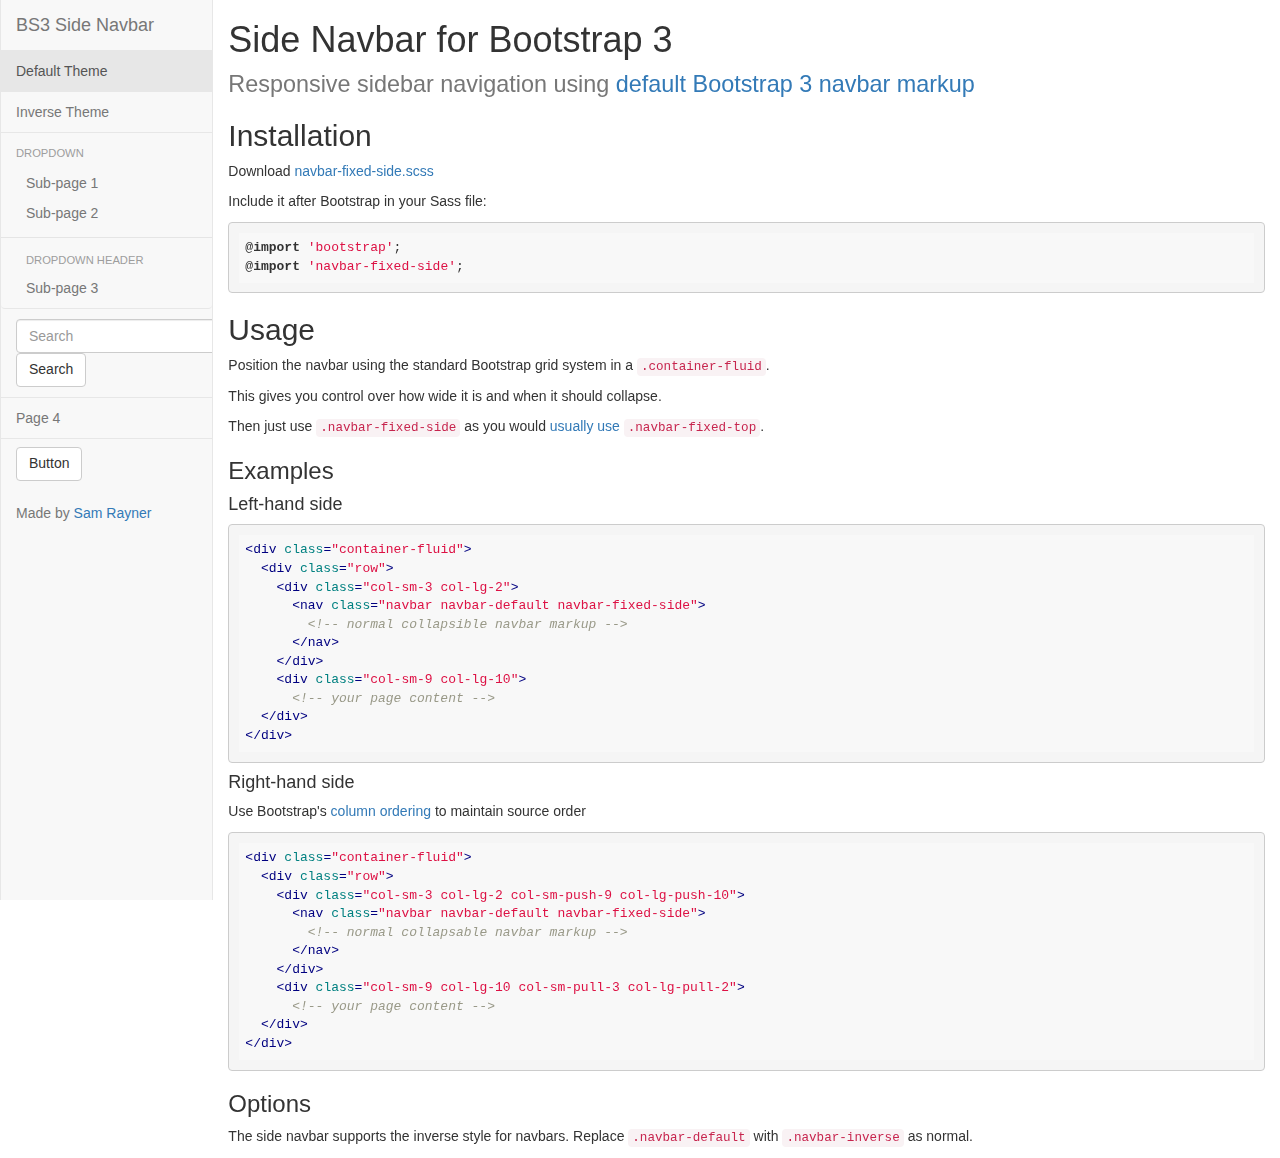
==== index.html @ b47dbbe0 "Automated commit at 2015-11-25 14:26:10 UTC by middleman-deploy 1.0.0" ====
<!DOCTYPE html>
<html lang="en-gb">
  <head>
    <meta charset="utf-8">
    <meta content="width=device-width" name="viewport">
    <meta content="yes" name="apple-mobile-web-app-capable">
    <meta content="IE=edge,chrome=1" http-equiv="X-UA-Compatible">
    <title>Bootstrap 3 Side Navbar</title>
    <link href="assets/stylesheets/application.css" rel="stylesheet" />
  </head>
  <body>
    <div class="container-fluid">
      <div class="row">
        <div class="col-sm-3 col-lg-2">
          <nav class="navbar navbar-default navbar-fixed-side">
            <div class="container">
              <div class="navbar-header">
                <button class="navbar-toggle" data-target=".navbar-collapse" data-toggle="collapse">
                  <span class="sr-only">Toggle navigation</span>
                  <span class="icon-bar"></span>
                  <span class="icon-bar"></span>
                  <span class="icon-bar"></span>
                </button>
                <a class="navbar-brand" href="./">BS3 Side Navbar</a>
              </div>
              <div class="collapse navbar-collapse">
                <ul class="nav navbar-nav">
                  <li class="active">
                    <a href="./">Default Theme</a>
                  </li>
                  <li class="">
                    <a href="inverse.html">Inverse Theme</a>
                  </li>
                  <li class="dropdown"><a class="dropdown-toggle" data-toggle="dropdown" href="#">Dropdown <b class="caret"></b></a><ul class="dropdown-menu"><li><a href="#">Sub-page 1</a></li>
                  <li><a href="#">Sub-page 2</a></li>
                  <li class="divider"></li>
                  <li class="dropdown-header">Dropdown Header</li>
                  <li><a href="#">Sub-page 3</a></li>
                  </ul></li>
                </ul>
                <form class="navbar-form navbar-left">
                  <div class="form-group">
                    <input class="form-control" placeholder="Search">
                  </div>
                  <button class="btn btn-default">Search</button>
                </form>
                <ul class="nav navbar-nav navbar-right">
                  <li><a href="#">Page 4</a></li>
                </ul>
                <button class="btn btn-default navbar-btn">Button</button>
                <p class="navbar-text">
                  Made by
                  <a href="http://www.samrayner.com">Sam Rayner</a>
                </p>
              </div>
            </div>
          </nav>
        </div>
        <div class="col-sm-9 col-lg-10">
          <div id="content">
            <h1>
              Side Navbar for Bootstrap 3
              <br>
              <small>
                Responsive sidebar navigation using
                <a href="http://getbootstrap.com/components/#navbar">default Bootstrap 3 navbar markup</a>
              </small>
            </h1>
            <h2 id="installation">Installation</h2>
            
            <p>Download <a href="https://raw.githubusercontent.com/samrayner/bootstrap-side-navbar/source/source/assets/stylesheets/navbar-fixed-side.scss">navbar-fixed-side.scss</a></p>
            
            <p>Include it after Bootstrap in your Sass file:</p>
            
            <pre><code>@import 'bootstrap';&#x000A;@import 'navbar-fixed-side';&#x000A;</code></pre>
            
            <h2 id="usage">Usage</h2>
            
            <p>Position the navbar using the standard Bootstrap grid system in a <code>.container-fluid</code>.</p>
            
            <p>This gives you control over how wide it is and when it should collapse.</p>
            
            <p>Then just use <code>.navbar-fixed-side</code> as you would <a href="http://getbootstrap.com/components/#navbar-fixed-top">usually use <code>.navbar-fixed-top</code></a>.</p>
            
            <h3 id="examples">Examples</h3>
            
            <h4 id="left-hand-side">Left-hand side</h4>
            <pre><code>&lt;div class="container-fluid"&gt;&#x000A;  &lt;div class="row"&gt;&#x000A;    &lt;div class="col-sm-3 col-lg-2"&gt;&#x000A;      &lt;nav class="navbar navbar-default navbar-fixed-side"&gt;&#x000A;        &lt;!-- normal collapsible navbar markup --&gt;&#x000A;      &lt;/nav&gt;&#x000A;    &lt;/div&gt;&#x000A;    &lt;div class="col-sm-9 col-lg-10"&gt;&#x000A;      &lt;!-- your page content --&gt;&#x000A;  &lt;/div&gt;&#x000A;&lt;/div&gt;&#x000A;</code></pre>
            
            <h4 id="right-hand-side">Right-hand side</h4>
            <p>Use Bootstrap's <a href="https://getbootstrap.com/css/#grid-column-ordering">column ordering</a> to maintain source order</p>
            
            <pre><code>&lt;div class="container-fluid"&gt;&#x000A;  &lt;div class="row"&gt;&#x000A;    &lt;div class="col-sm-3 col-lg-2 col-sm-push-9 col-lg-push-10"&gt;&#x000A;      &lt;nav class="navbar navbar-default navbar-fixed-side"&gt;&#x000A;        &lt;!-- normal collapsable navbar markup --&gt;&#x000A;      &lt;/nav&gt;&#x000A;    &lt;/div&gt;&#x000A;    &lt;div class="col-sm-9 col-lg-10 col-sm-pull-3 col-lg-pull-2"&gt;&#x000A;      &lt;!-- your page content --&gt;&#x000A;  &lt;/div&gt;&#x000A;&lt;/div&gt;&#x000A;</code></pre>
            
            <h3 id="options">Options</h3>
            
            <p>The side navbar supports the inverse style for navbars. Replace <code>.navbar-default</code> with <code>.navbar-inverse</code> as normal.</p>
          </div>
        </div>
      </div>
    </div>
    <script src="assets/javascripts/application.js"></script>
  </body>
</html>
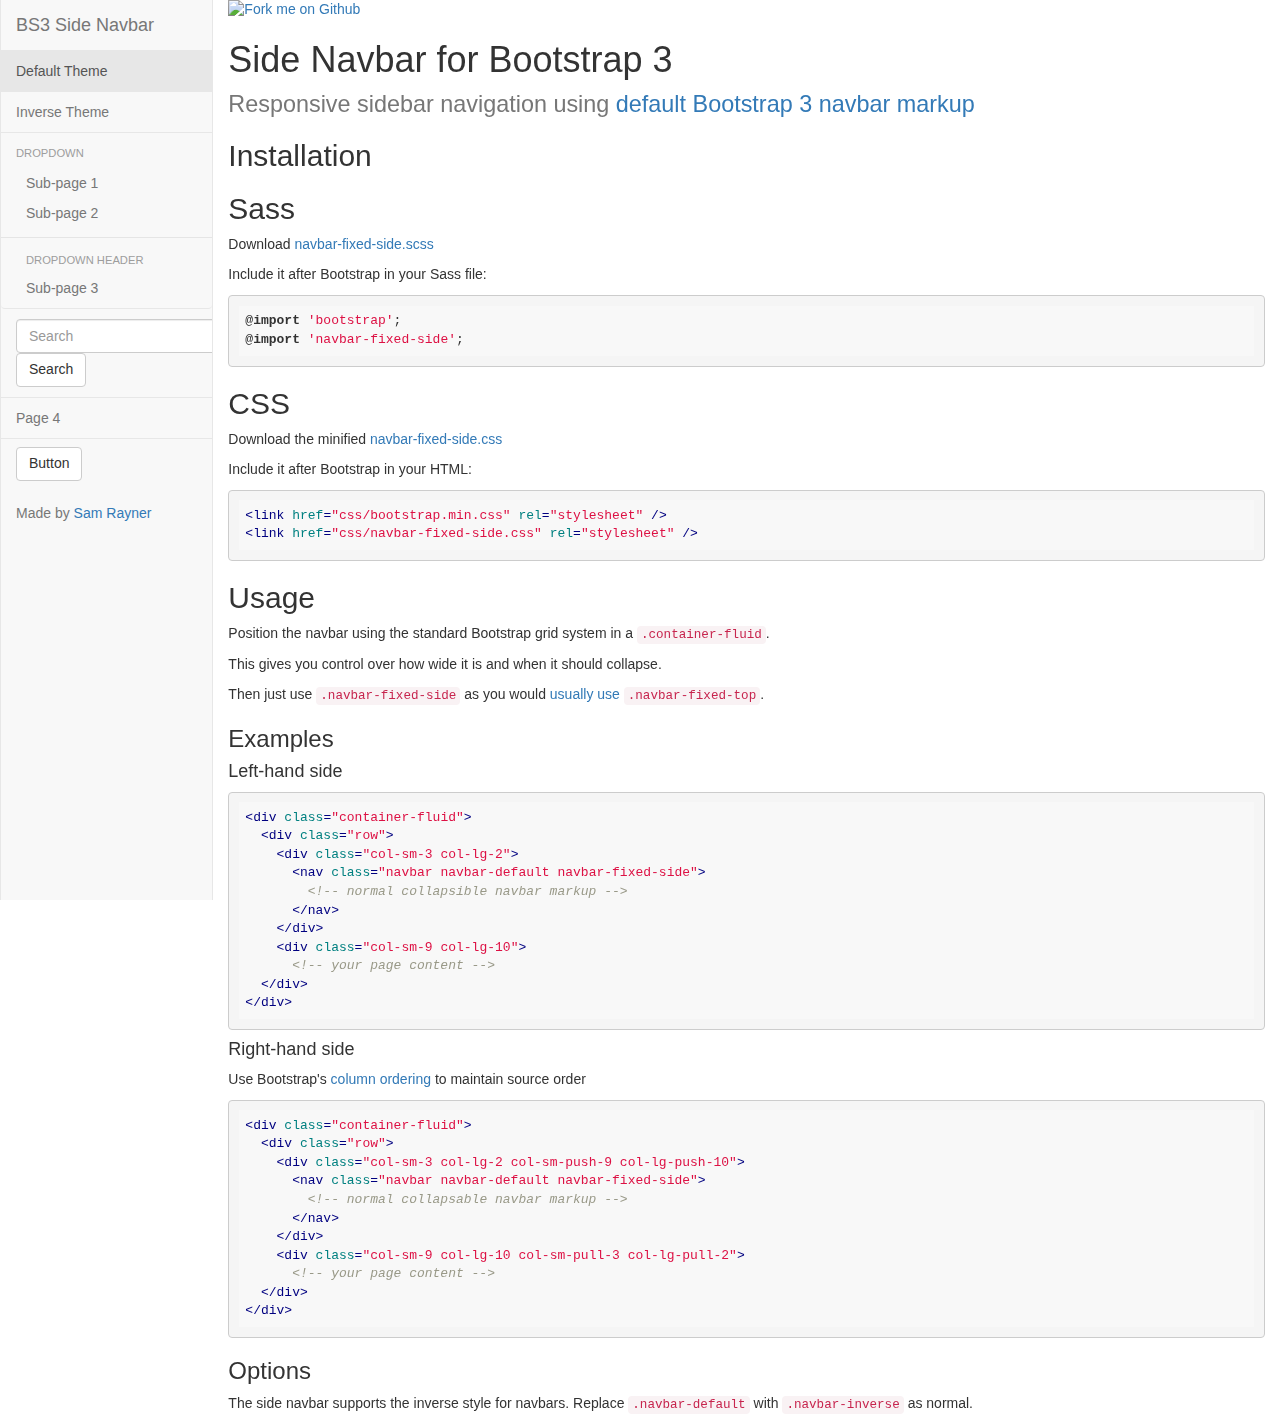
==== commit e838d40b: "Automated commit at 2015-11-25 15:23:31 UTC by middleman-deploy 1.0.0" ====
--- a/index.html
+++ b/index.html
@@ -57,6 +57,8 @@
           </nav>
         </div>
         <div class="col-sm-9 col-lg-10">
+          <a class="github-ribbon" href="https://github.com/samrayner/bootstrap-side-navbar"><img alt="Fork me on Github" src="https://camo.githubusercontent.com/38ef81f8aca64bb9a64448d0d70f1308ef5341ab/68747470733a2f2f73332e616d617a6f6e6177732e636f6d2f6769746875622f726962626f6e732f666f726b6d655f72696768745f6461726b626c75655f3132313632312e706e67" />
+          </a>
           <div id="content">
             <h1>
               Side Navbar for Bootstrap 3
@@ -68,11 +70,21 @@
             </h1>
             <h2 id="installation">Installation</h2>
             
+            <h2 id="sass">Sass</h2>
+            
             <p>Download <a href="https://raw.githubusercontent.com/samrayner/bootstrap-side-navbar/source/source/assets/stylesheets/navbar-fixed-side.scss">navbar-fixed-side.scss</a></p>
             
             <p>Include it after Bootstrap in your Sass file:</p>
             
             <pre><code>@import 'bootstrap';&#x000A;@import 'navbar-fixed-side';&#x000A;</code></pre>
+            
+            <h2 id="css">CSS</h2>
+            
+            <p>Download the minified <a href="https://raw.githubusercontent.com/samrayner/bootstrap-side-navbar/gh-pages/assets/stylesheets/navbar-fixed-side.css">navbar-fixed-side.css</a></p>
+            
+            <p>Include it after Bootstrap in your HTML:</p>
+            
+            <pre><code>&lt;link href="css/bootstrap.min.css" rel="stylesheet" /&gt;&#x000A;&lt;link href="css/navbar-fixed-side.css" rel="stylesheet" /&gt;&#x000A;</code></pre>
             
             <h2 id="usage">Usage</h2>
             
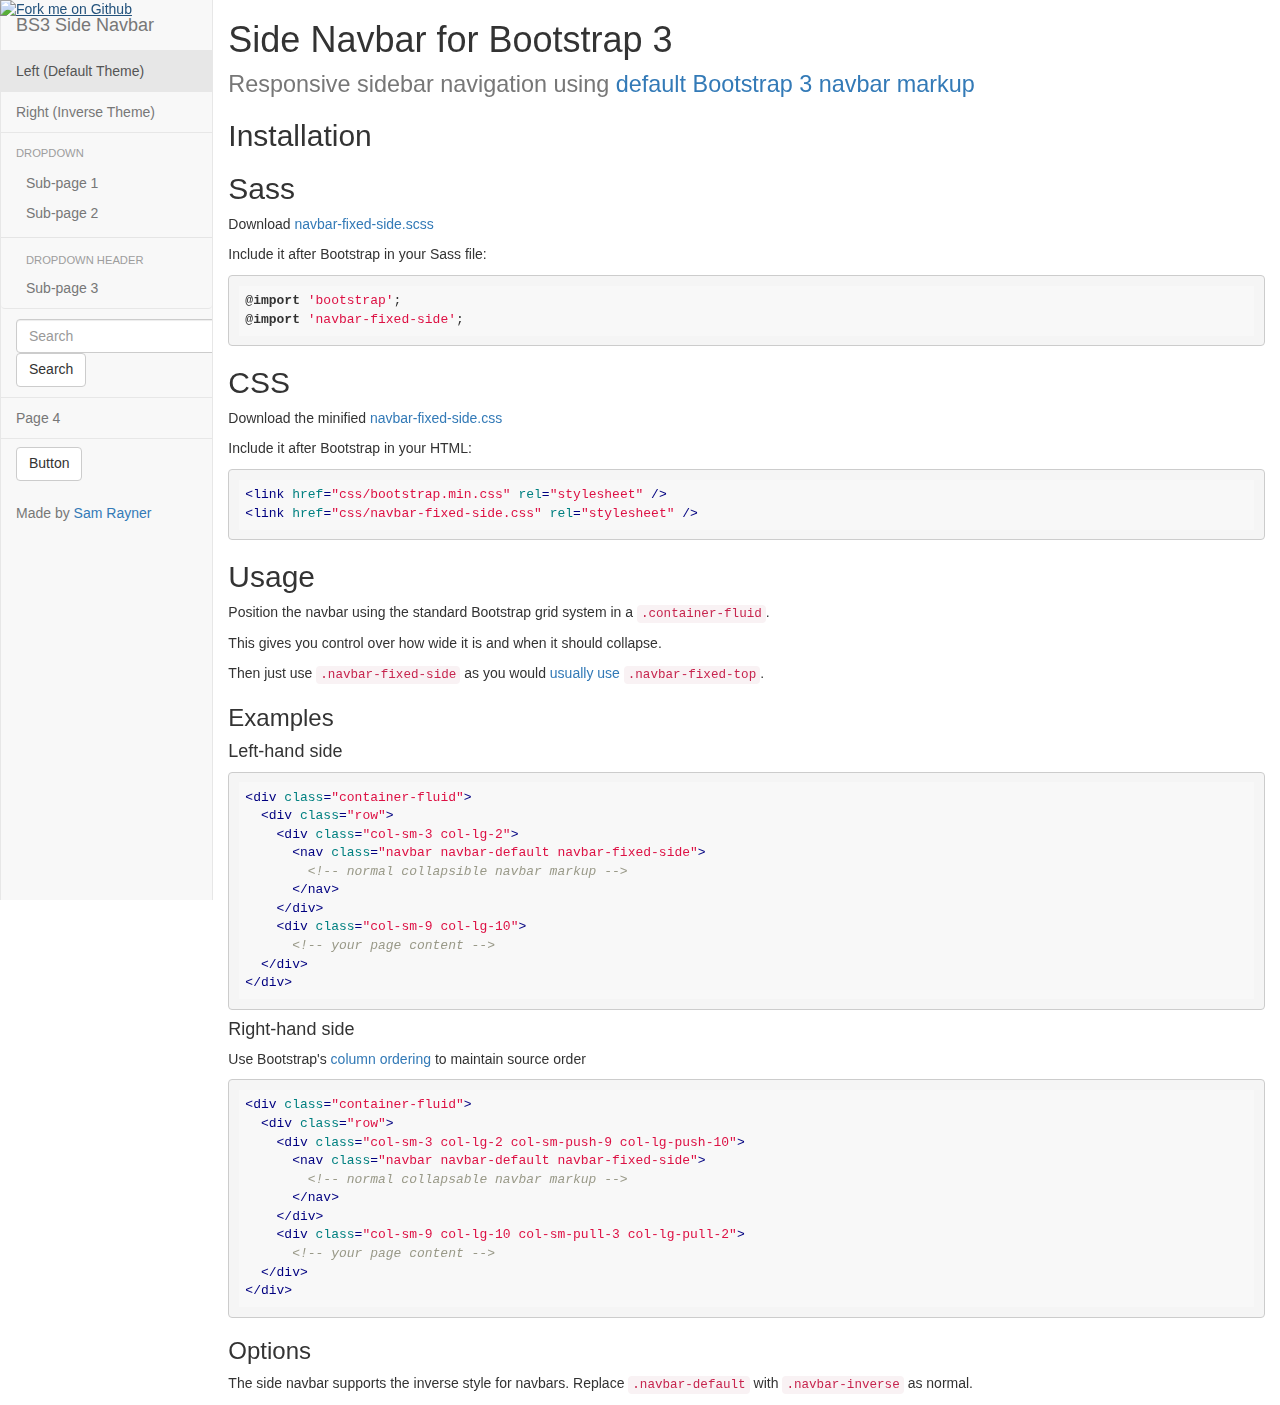
==== commit a4970a5d: "Automated commit at 2015-11-25 15:29:36 UTC by middleman-deploy 1.0.0" ====
--- a/index.html
+++ b/index.html
@@ -26,10 +26,10 @@
               <div class="collapse navbar-collapse">
                 <ul class="nav navbar-nav">
                   <li class="active">
-                    <a href="./">Default Theme</a>
+                    <a href="./">Left (Default Theme)</a>
                   </li>
                   <li class="">
-                    <a href="inverse.html">Inverse Theme</a>
+                    <a href="inverse.html">Right (Inverse Theme)</a>
                   </li>
                   <li class="dropdown"><a class="dropdown-toggle" data-toggle="dropdown" href="#">Dropdown <b class="caret"></b></a><ul class="dropdown-menu"><li><a href="#">Sub-page 1</a></li>
                   <li><a href="#">Sub-page 2</a></li>
@@ -57,8 +57,6 @@
           </nav>
         </div>
         <div class="col-sm-9 col-lg-10">
-          <a class="github-ribbon" href="https://github.com/samrayner/bootstrap-side-navbar"><img alt="Fork me on Github" src="https://camo.githubusercontent.com/38ef81f8aca64bb9a64448d0d70f1308ef5341ab/68747470733a2f2f73332e616d617a6f6e6177732e636f6d2f6769746875622f726962626f6e732f666f726b6d655f72696768745f6461726b626c75655f3132313632312e706e67" />
-          </a>
           <div id="content">
             <h1>
               Side Navbar for Bootstrap 3
@@ -109,6 +107,8 @@
             <p>The side navbar supports the inverse style for navbars. Replace <code>.navbar-default</code> with <code>.navbar-inverse</code> as normal.</p>
           </div>
         </div>
+        <a style="position: absolute; top: 0; left: 0;" href="https://github.com/samrayner/bootstrap-side-navbar"><img alt="Fork me on Github" src="https://camo.githubusercontent.com/567c3a48d796e2fc06ea80409cc9dd82bf714434/68747470733a2f2f73332e616d617a6f6e6177732e636f6d2f6769746875622f726962626f6e732f666f726b6d655f6c6566745f6461726b626c75655f3132313632312e706e67" />
+        </a>
       </div>
     </div>
     <script src="assets/javascripts/application.js"></script>
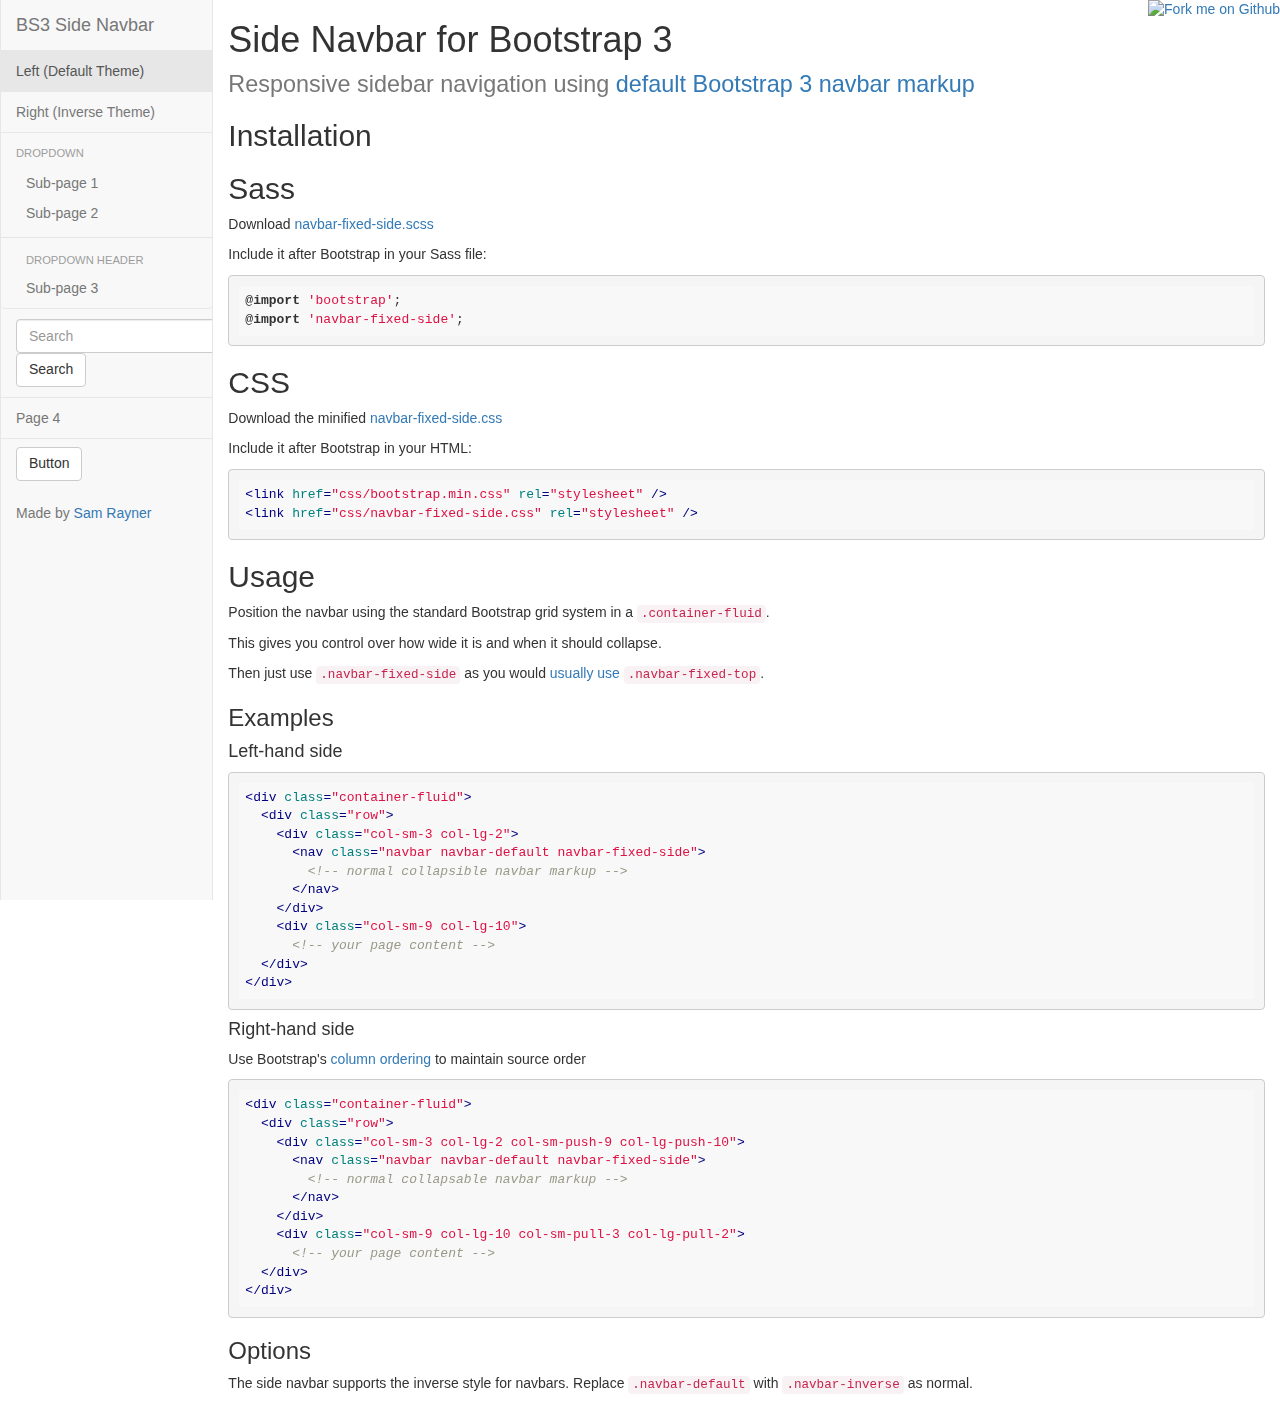
==== commit 84f532cf: "Automated commit at 2015-11-25 15:30:50 UTC by middleman-deploy 1.0.0" ====
--- a/index.html
+++ b/index.html
@@ -107,10 +107,10 @@
             <p>The side navbar supports the inverse style for navbars. Replace <code>.navbar-default</code> with <code>.navbar-inverse</code> as normal.</p>
           </div>
         </div>
-        <a style="position: absolute; top: 0; left: 0;" href="https://github.com/samrayner/bootstrap-side-navbar"><img alt="Fork me on Github" src="https://camo.githubusercontent.com/567c3a48d796e2fc06ea80409cc9dd82bf714434/68747470733a2f2f73332e616d617a6f6e6177732e636f6d2f6769746875622f726962626f6e732f666f726b6d655f6c6566745f6461726b626c75655f3132313632312e706e67" />
-        </a>
       </div>
     </div>
     <script src="assets/javascripts/application.js"></script>
   </body>
 </html>
+<a style="position: absolute; top: 0; right: 0;" href="https://github.com/samrayner/bootstrap-side-navbar"><img alt="Fork me on Github" src="https://camo.githubusercontent.com/38ef81f8aca64bb9a64448d0d70f1308ef5341ab/68747470733a2f2f73332e616d617a6f6e6177732e636f6d2f6769746875622f726962626f6e732f666f726b6d655f72696768745f6461726b626c75655f3132313632312e706e67" />
+</a>
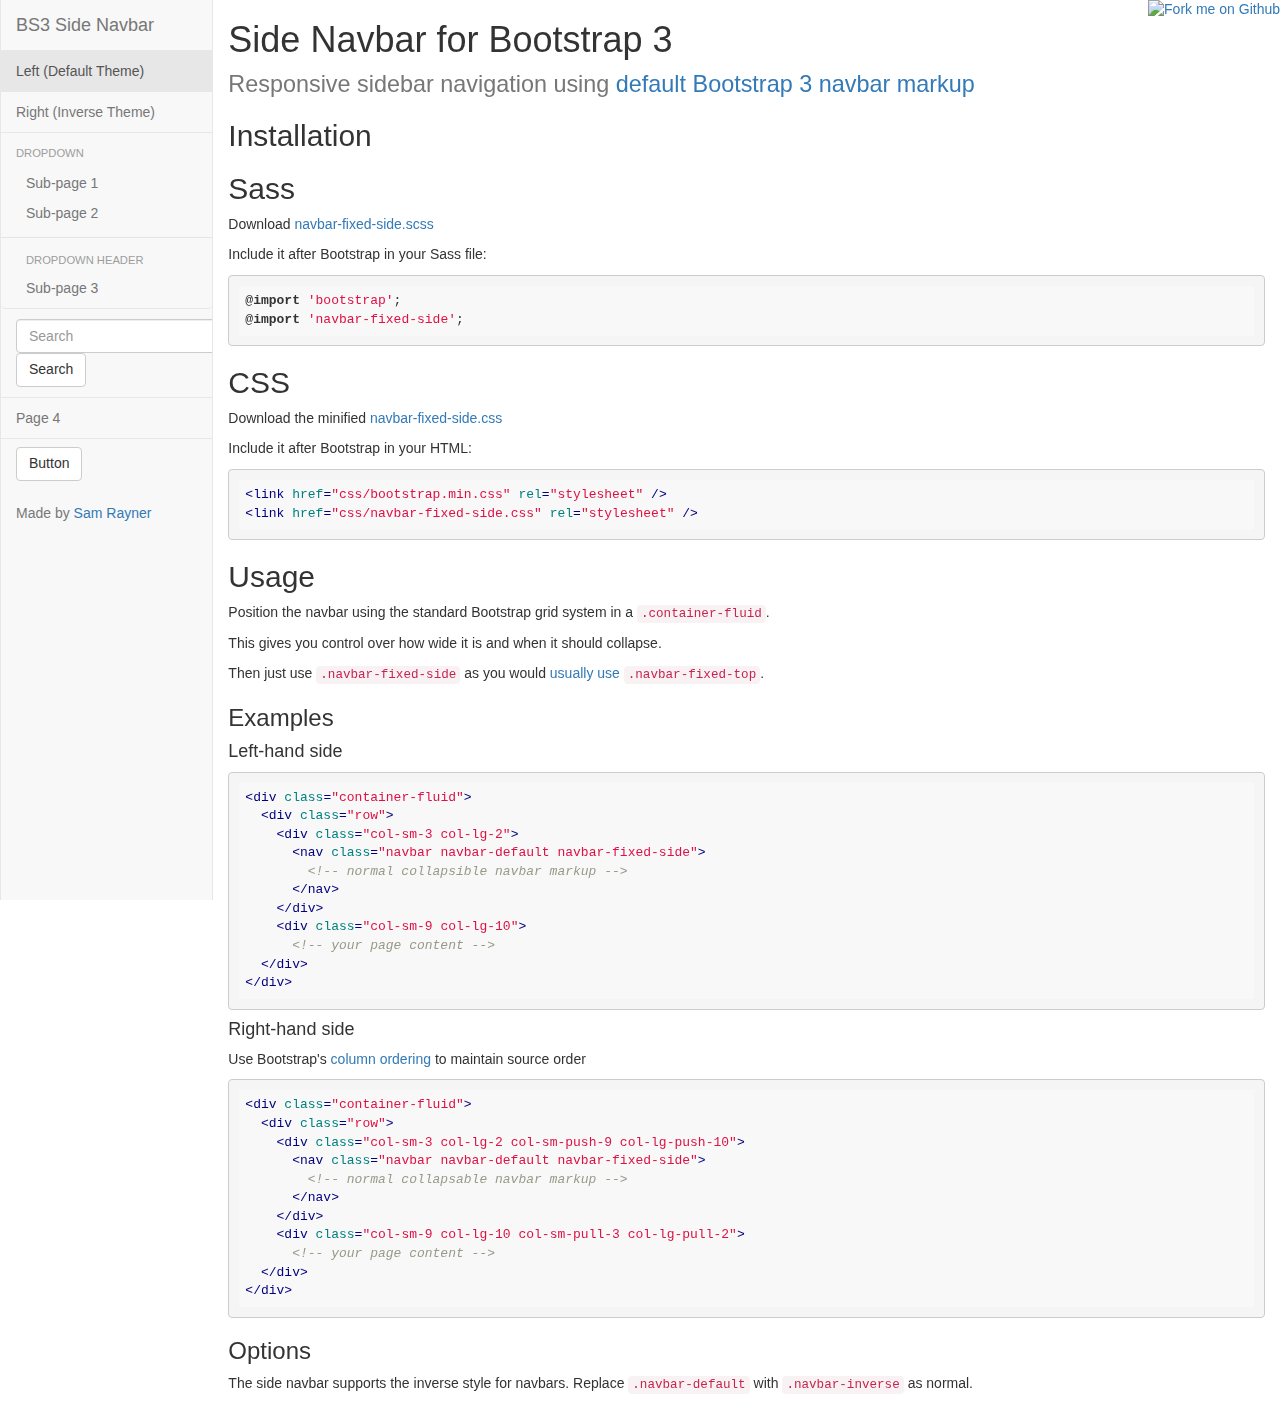
==== commit 6cd838a2: "Automated commit at 2015-11-25 15:32:53 UTC by middleman-deploy 1.0.0" ====
--- a/index.html
+++ b/index.html
@@ -112,5 +112,5 @@
     <script src="assets/javascripts/application.js"></script>
   </body>
 </html>
-<a style="position: absolute; top: 0; right: 0;" href="https://github.com/samrayner/bootstrap-side-navbar"><img alt="Fork me on Github" src="https://camo.githubusercontent.com/38ef81f8aca64bb9a64448d0d70f1308ef5341ab/68747470733a2f2f73332e616d617a6f6e6177732e636f6d2f6769746875622f726962626f6e732f666f726b6d655f72696768745f6461726b626c75655f3132313632312e706e67" />
+<a style="position: absolute; top: 0; right: 0;" href="https://github.com/samrayner/bootstrap-side-navbar"><img alt="Fork me on Github" src="https://camo.githubusercontent.com/e7bbb0521b397edbd5fe43e7f760759336b5e05f/68747470733a2f2f73332e616d617a6f6e6177732e636f6d2f6769746875622f726962626f6e732f666f726b6d655f72696768745f677265656e5f3030373230302e706e67" />
 </a>
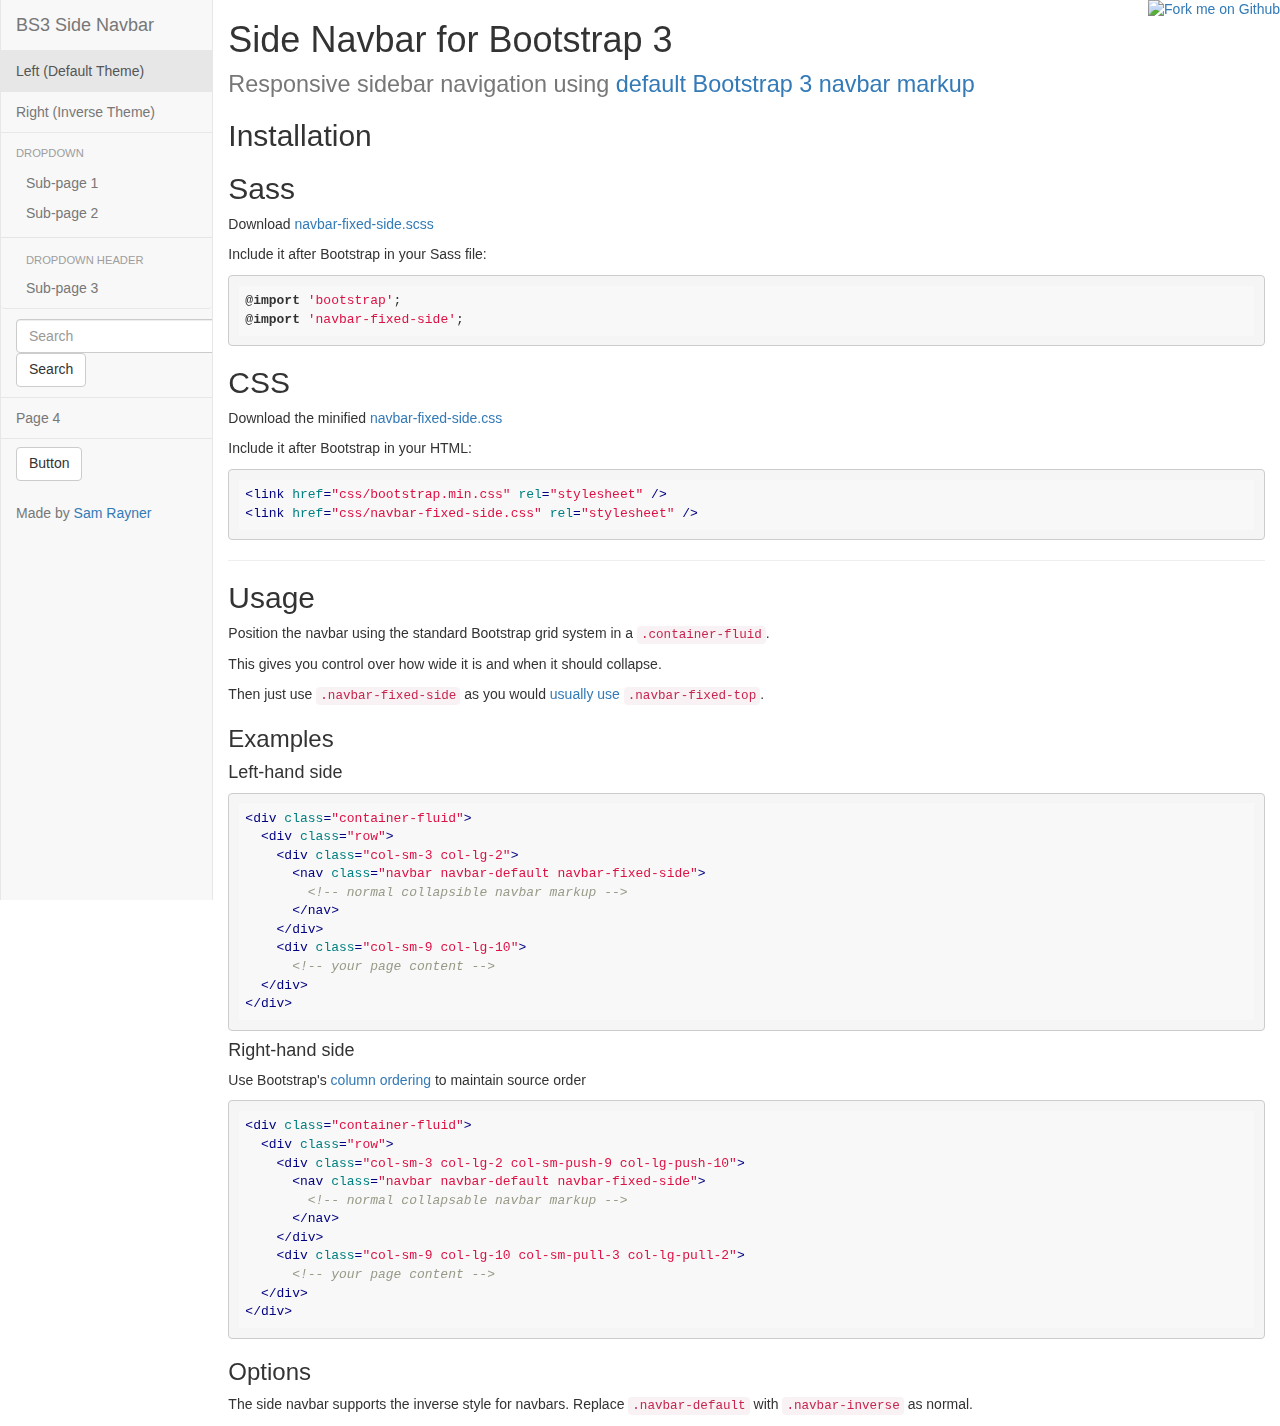
==== commit 4610dd1f: "Automated commit at 2015-11-25 15:34:52 UTC by middleman-deploy 1.0.0" ====
--- a/index.html
+++ b/index.html
@@ -84,6 +84,8 @@
             
             <pre><code>&lt;link href="css/bootstrap.min.css" rel="stylesheet" /&gt;&#x000A;&lt;link href="css/navbar-fixed-side.css" rel="stylesheet" /&gt;&#x000A;</code></pre>
             
+            <hr />
+            
             <h2 id="usage">Usage</h2>
             
             <p>Position the navbar using the standard Bootstrap grid system in a <code>.container-fluid</code>.</p>
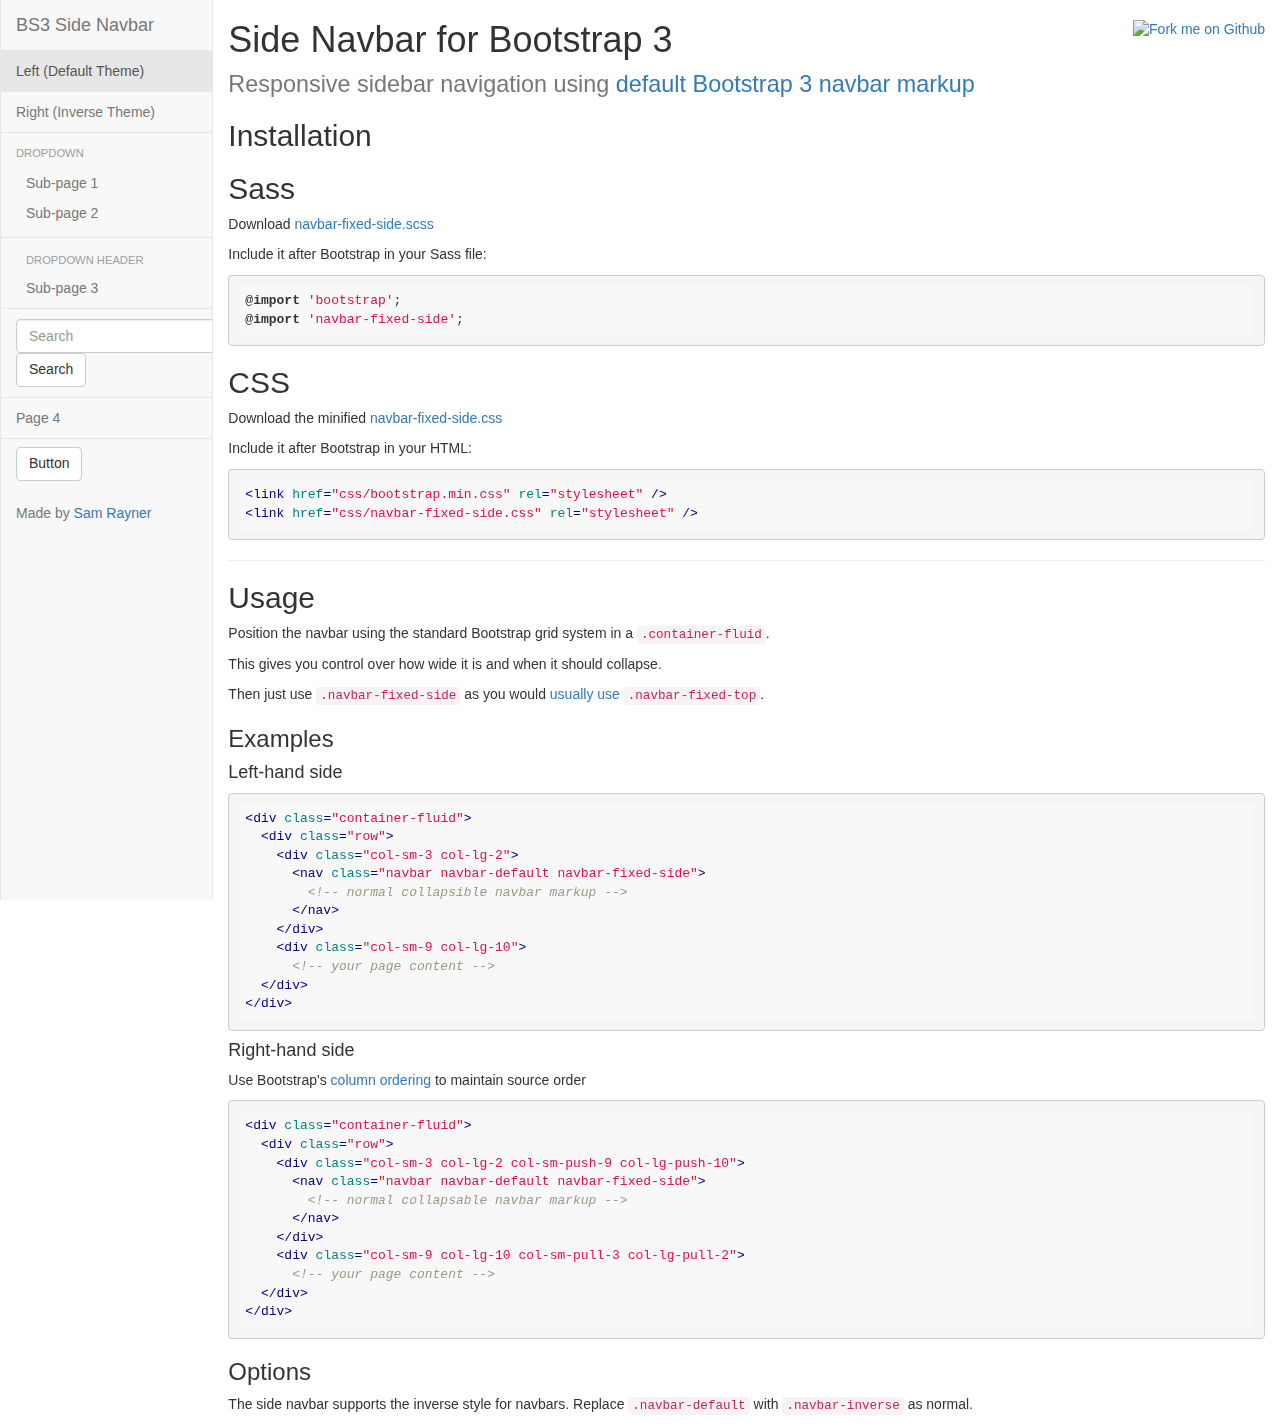
==== commit faf16927: "Automated commit at 2015-11-25 15:42:19 UTC by middleman-deploy 1.0.0" ====
--- a/index.html
+++ b/index.html
@@ -107,6 +107,8 @@
             <h3 id="options">Options</h3>
             
             <p>The side navbar supports the inverse style for navbars. Replace <code>.navbar-default</code> with <code>.navbar-inverse</code> as normal.</p>
+            <a class="github-ribbon" href="https://github.com/samrayner/bootstrap-side-navbar"><img alt="Fork me on Github" src="https://camo.githubusercontent.com/e7bbb0521b397edbd5fe43e7f760759336b5e05f/68747470733a2f2f73332e616d617a6f6e6177732e636f6d2f6769746875622f726962626f6e732f666f726b6d655f72696768745f677265656e5f3030373230302e706e67" />
+            </a>
           </div>
         </div>
       </div>
@@ -114,5 +116,3 @@
     <script src="assets/javascripts/application.js"></script>
   </body>
 </html>
-<a style="position: absolute; top: 0; right: 0;" href="https://github.com/samrayner/bootstrap-side-navbar"><img alt="Fork me on Github" src="https://camo.githubusercontent.com/e7bbb0521b397edbd5fe43e7f760759336b5e05f/68747470733a2f2f73332e616d617a6f6e6177732e636f6d2f6769746875622f726962626f6e732f666f726b6d655f72696768745f677265656e5f3030373230302e706e67" />
-</a>
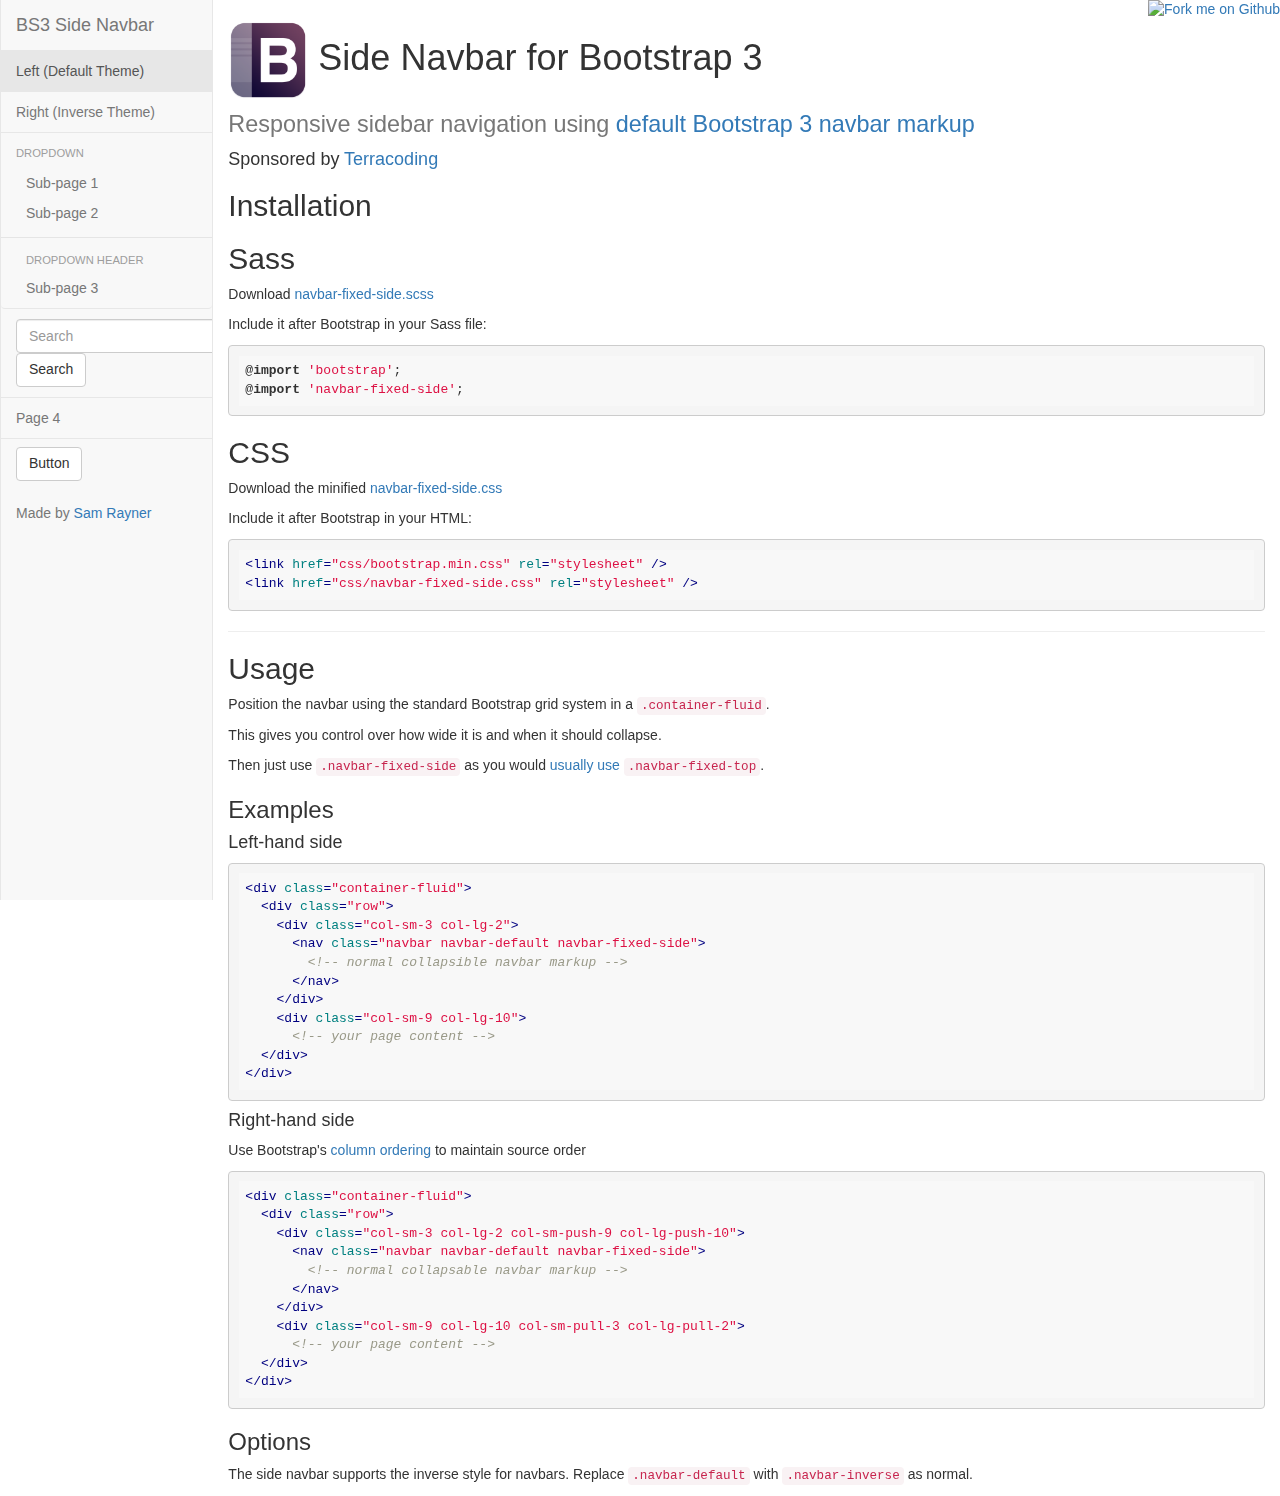
==== commit 8f52ad34: "Automated commit at 2016-01-29 15:07:07 UTC by middleman-deploy 1.0.0" ====
--- a/index.html
+++ b/index.html
@@ -59,6 +59,7 @@
         <div class="col-sm-9 col-lg-10">
           <div id="content">
             <h1>
+              <img height="80" src="assets/images/bs3-side-navbar.png" />
               Side Navbar for Bootstrap 3
               <br>
               <small>
@@ -66,6 +67,7 @@
                 <a href="http://getbootstrap.com/components/#navbar">default Bootstrap 3 navbar markup</a>
               </small>
             </h1>
+            <h4>Sponsored by <a href="http://www.terracoding.com">Terracoding</a></h4>
             <h2 id="installation">Installation</h2>
             
             <h2 id="sass">Sass</h2>
